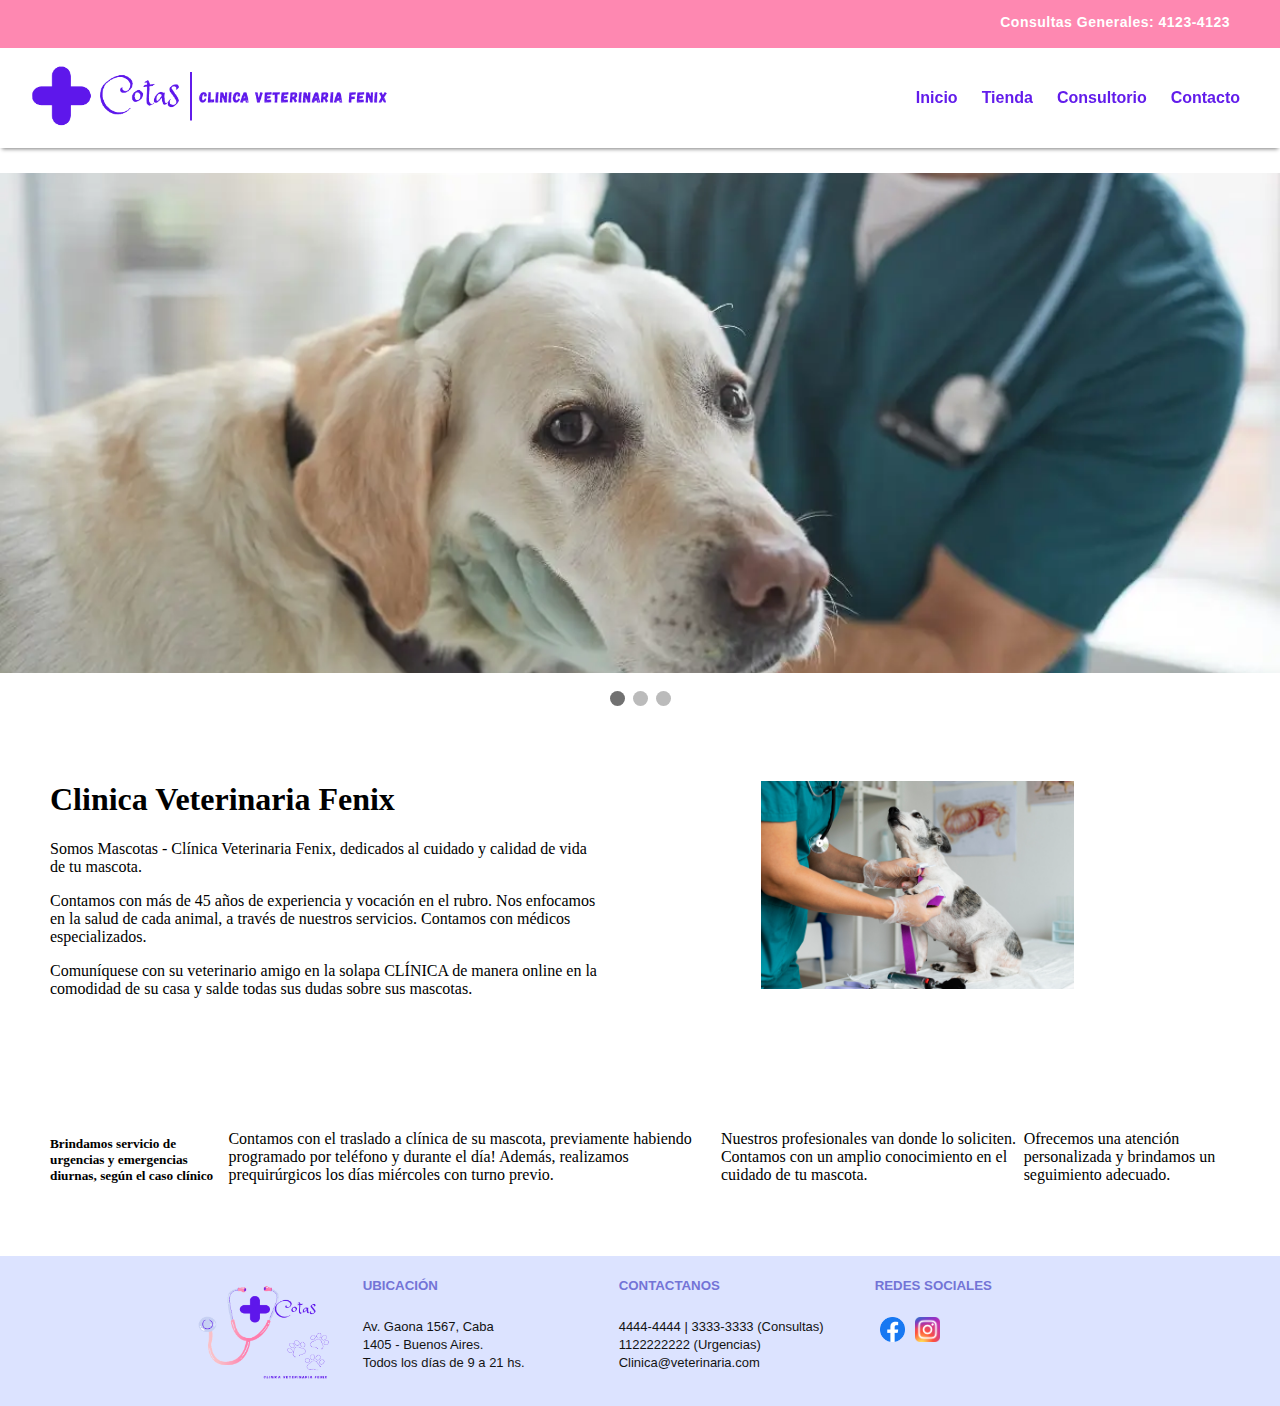
==== index.html @ 9f939056 "responsive menu and fix footer" ====
<!DOCTYPE html>

<html>

<head>
    <meta charset="utf-8">
    <meta http-equiv="X-UA-Compatible" content="IE=edge">
    <title>Clinica Veterinaria</title>
    <meta name="description" content="">
    <meta name="viewport" content="width=device-width, initial-scale=1">
    <link rel="stylesheet" href="css/style.css">
    <link rel="stylesheet" href="css/carousel.css">
    <link rel="icon" href="img/isologo veterinaria.ico">
    <link rel="stylesheet" href="https://cdnjs.cloudflare.com/ajax/libs/font-awesome/4.7.0/css/font-awesome.min.css">
</head>


<body>

    <div class="containerSupHeader">
        <div>
            <p class="textHeader">Consultas Generales: 4123-4123</p>
        </div>
    </div>

    <header>
        <div class="headerContainer">
            <div class="logo">
                <img src="img/logoveterinaria letras mas grandes.png" alt="isologo veterinaria" class="logoStyle">
            </div>

            <nav class="menu" id="myTopnav">
                
                <ul style="display:block;">
                    <a class="itemMenu" href="index.html">Inicio</a>
                    <a class="itemMenu" href="Tienda.html">Tienda</a>
                    <a class="itemMenu" href="#">Consultorio</a>
                    <a class="itemMenu" href="#">Contacto</a>
                    <a class="status" onclick="myFunction()" href="javascript:void(0);"> <i class="fa fa-bars" style="color: #7374d6;" aria-hidden="true"></i></a>


                </ul>
            </nav>
        </div>
    </header>


    <main style="width: 100%; height: 100%;">


        <div class="slideshow-container">

            <div class="mySlides fade" style="display: none;">

                <img src="img/img1.webp" class="imgCarousel" style="width: 100%; height: 500px;">
            </div>

            <div class="mySlides fade" style="display: none;">

                <img src="img/peluquero-canino.jpg" class="imgCarousel" style="width: 100%; height: 500px;">

            </div>

            <div class="mySlides fade" style="display: block;">

                <img src="img/snacks-naturales-para-perros-y-gatos.jpg" class="imgCarousel"
                    style="width: 100%; height: 500px;">

            </div>

            <a class="prev" onclick="plusSlides(-1)">❮</a>
            <a class="next" onclick="plusSlides(1)">❯</a>

        </div>
        <br>

        <div style="text-align:center">
            <span class="dot" onclick="currentSlide(1)"></span>
            <span class="dot" onclick="currentSlide(2)"></span>
            <span class="dot active" onclick="currentSlide(3)"></span>
        </div>

        <div class="containerColumn">

            <div class="contenedor dos-columnas">
                <div style="width: 80%;">
                    <article>
                        <h1>Clinica Veterinaria Fenix</h1>
                        <p>Somos Mascotas - Clínica Veterinaria Fenix, dedicados al cuidado y calidad de vida de tu
                            mascota. </p>
                        <p>Contamos con más de 45 años de experiencia y vocación en el rubro. Nos enfocamos en la salud
                            de cada animal, a través de nuestros servicios. Contamos con médicos especializados. </p>
                        <p>Comuníquese con su veterinario amigo en la solapa CLÍNICA de manera online en la comodidad de
                            su casa y salde todas sus dudas sobre sus mascotas. </p>
                    </article>
                </div>
                <div style="width: 90%; align-self: center; text-align: center;">
                    <article>
                        <img src="img/close-up-veterinarian-taking-care-dog.jpg" style="max-width: 50%">
                    </article>
                </div>
            </div>

            <div class="contenedor">
                <h5>Brindamos servicio de urgencias y emergencias diurnas, según el caso clínico</h5>
                <p>Contamos con el traslado a clínica de su mascota, previamente habiendo programado por teléfono y
                    durante el día! Además, realizamos prequirúrgicos los días miércoles con turno previo.</p>
                <p> Nuestros profesionales van donde lo soliciten. Contamos con un amplio conocimiento en el cuidado de
                    tu mascota.</p>
                <p> Ofrecemos una atención personalizada y brindamos un seguimiento adecuado.</p>

            </div>

        </div>




    </main>



    <footer>
        <div class="containerFooter">
            <div style="width: 20%;">
                <div class="logo">
                    <img src="img/logoveterinaria.png" class="imgLogo" alt="Icono">
                </div>
            </div>

            <div style="width: 30%;">
                <div>
                    <h5>
                        <span class="footerTextTitle">UBICACIÓN</span>
                    </h5>
                </div>
                <div style="transition: none 0s ease 0s; text-align: left; display: block; width: 90%;"
                    data-element-type="paragraph" data-version="5">
                    <p class="text-align-left m-text-align-center">
                        <span class="footerText">Av. Gaona 1567, Caba <br> 1405 - Buenos Aires.<br>Todos los días de 9 a
                            21 hs.</span>
                        <span class="footerText"><br></span>
                    </p>
                </div>

            </div>

            <div style="width: 30%;">
                <div>
                    <h5>
                        <span class="footerTextTitle">CONTACTANOS</span>
                    </h5>
                </div>
                <div style="transition: none 0s ease 0s; text-align: left; display: block; width: 90%;"
                    data-element-type="paragraph" data-version="5">
                    <p class="text-align-left m-text-align-center">
                        <span class="footerText">4444-4444 | 3333-3333 (Consultas)<br>1122222222
                            (Urgencias)<br>Clinica@veterinaria.com</span>
                        <span class="footerText"><br></span>
                    </p>
                </div>

            </div>

            <div style="width: 25%;">
                <h5>
                    <span class="footerTextTitle">REDES SOCIALES</span>
                </h5>
                <div style="display: flex;">
                    <div class="imgSocialMedia">
                        <a href="#"> <img src="img/fb.png" class="imgSocial" alt="Icono"></a>
                    </div>
                    <div class="imgSocialMedia">
                        <a href="#"> <img src="img/ig.png" class="imgSocial" alt="Icono"> </a>
                    </div>
                </div>
            </div>

        </div>

    </footer>

    <script>
        let slideIndex = 1;
        showSlides(slideIndex);

        function plusSlides(n) {
            showSlides(slideIndex += n);
        }

        function currentSlide(n) {
            showSlides(slideIndex = n);
        }

        function showSlides(n) {
            let i;
            let slides = document.getElementsByClassName("mySlides");
            let dots = document.getElementsByClassName("dot");
            if (n > slides.length) { slideIndex = 1 }
            if (n < 1) { slideIndex = slides.length }
            for (i = 0; i < slides.length; i++) {
                slides[i].style.display = "none";
            }
            for (i = 0; i < dots.length; i++) {
                dots[i].className = dots[i].className.replace(" active", "");
            }
            slides[slideIndex - 1].style.display = "block";
            dots[slideIndex - 1].className += " active";
        }
    </script>

<script>
    function myFunction() {
      var x = document.getElementById("myTopnav");
      if (x.className === "menu") {
        x.className += " responsive";
        
      } else {
        x.className = "menu";
      }
    }
    </script>
</body>

</html>
---- css/style.css ----
html {
  min-height: 100%;
  position: relative;
}

body {
  margin: 0;
  padding: 0;
}

.menu {
  width: 100%;
  padding: 10px;
}

.menu a:hover {
 
  color: black;
}

.itemMenu {
  color: #621ceb !important;
  text-decoration: none;
  font-size: 16px;
  font-family: 'Lucida Sans', 'Lucida Sans Regular', 'Lucida Grande', 'Lucida Sans Unicode', Geneva, Verdana, sans-serif;
  padding: 10px;
  font-weight: bold;
}

.itemMenu:hover {
  color: #fe88b1 !important;
  transition: 0.2s;
}


.logo {
  width: 10%;
  justify-content: center;
  align-items: center;
}
.logoStyle{
  height:80px;
}

.imgLogo {
  width: 160px;
  height: 140px;
}

header {
  position: sticky;
  top: 0px;
  background-color: white;
  box-shadow: 0 3px 4px -2px gray;

}

.headerContainer {
  flex-direction: row;
  display: flex;
  align-items: center;
  padding-left: 20px;
  padding-right: 20px;
  height: 100px;
}

.textHeader {
  text-align: end;
  justify-content: center;
  height: 20px;
  font-size: 14px;
  font-weight: bold;
  font-family: 'Lucida Sans', 'Lucida Sans Regular', 'Lucida Grande', 'Lucida Sans Unicode', Geneva, Verdana, sans-serif;
  color: white;
  letter-spacing: 0.5px;

}

footer {
  background-color: #dce3ff !important;
  position: inherit;
  bottom: 0px;
  left: 0px;
  width: 100%;
  height: 150px;
  color: #000;
  text-align: -webkit-center;
}

.footerTextTitle {
  font-family: 'Lucida Sans', 'Lucida Sans Regular', 'Lucida Grande', 'Lucida Sans Unicode', Geneva, Verdana, sans-serif;
  text-transform: uppercase;
  color: #7374d6;
  font-weight: bold;
  display: initial;
}

.footerText {
  display: initial;
  color: rgb(19, 19, 19);
  font-family: 'Lucida Sans', 'Lucida Sans Regular', 'Lucida Grande', 'Lucida Sans Unicode', Geneva, Verdana, sans-serif;
  font-size: 13px;
  font-weight: normal;
}

.imgSocialMedia {
  margin: 0px 5px 0px 5px;
  justify-content: left;
}

.imgSocial {
  width: 25px;
  height: 25px;
}


.contenedor {
  width: 100%;
  margin: 0 auto;
  justify-content: center;
  align-content: center;
  display: flex;
  align-items: flex-start;
  padding: 50px;
}

.containerSupHeader {
  background-color: #fe88b1 !important;
  width: 100%;
  display: flex;
  flex-direction: column;
}

.containerColumn {
  flex-direction: column;
  width: 100%;
  align: text-before-edge;
}

.containerFooter{
  display: flex; 
  width: 70%; 
  margin: 0px 20px 0px 20px; 
  text-align: left;
}


/* @media (min-width:480px) {
  .dos-columnas {
      display: flex;
      justify-content: space-between;
  }
} */


@media only screen and (max-width:600px) {
  .textHeader {
    flex-direction: row;
    text-align: center;
    margin-right: 0px;
  }

  .menu {
    flex-direction: row;
    text-align: center;
  }

}

@media only screen and (min-width: 1001px) {
  .textHeader {
    flex-direction: row;
    text-align: right;
    margin-right: 50px;
  }
  .status{
    display: none;
  }
  .menu {
    flex-direction: row;
    text-align: right;
  }

}



@media only screen and (max-width: 1000px) {
  .textHeader {
    flex-direction: row;
    text-align: center;
    margin-right: 0px;
  }
.itemMenu{
  display: none;
}
  .menu {
    flex-direction: row;
    text-align: end;
  }
  .logo{
    width: 10%;
    justify-content: left;
    align-items: center;
  }
  .logoStyle{
    height:70px;
    width: 250px;
  }
  .status{
    display: inherit;
  }
  .menu.responsive{
    position: relative; 
    text-align: -webkit-right; 
    align-self: self-start;}

   .menu.responsive a.status{
    position: revert;
    display: flex;
    padding: 8px;
    justify-content: space-around;
   }

  .menu.responsive.status{
    position: absolute;
    right: 0;
    top: 0;
  }
.menu.responsive a{
  float: none;
  display: block;
  text-align: right;
  background-color: #fff;
  width: 40%;
}


}
---- css/carousel.css ----
* {box-sizing: border-box}
    
.mySlides {display: none}
.imgCarousel {
    vertical-align: middle; 
    object-fit: cover;
    object-position: center center;
}

/* Slideshow container */
.slideshow-container {
  padding-top: 25px;
  max-width: 100%;
  position: inherit;
  margin: auto;
}

/* Next & previous buttons */
.prev, .next {
  cursor: pointer;
  position: absolute;
  top: 50%;
  width: auto;
  padding: 16px;
  margin-top: -22px;
  color: white;
  font-weight: bold;
  font-size: 18px;
  transition: 0.6s ease;
  border-radius: 0 3px 3px 0;
  user-select: none;
}

/* Position the "next button" to the right */
.next {
  right: 0;
  border-radius: 3px 0 0 3px;
}

/* On hover, add a black background color with a little bit see-through */
.prev:hover, .next:hover {
  background-color: rgba(0,0,0,0.8);
}

/* Caption text */
.text {
  color: #f2f2f2;
  font-size: 15px;
  padding: 8px 12px;
  position: absolute;
  bottom: 8px;
  width: 100%;
  text-align: center;
}

/* Number text (1/3 etc) */
.numbertext {
  color: #f2f2f2;
  font-size: 12px;
  padding: 8px 12px;
  position: absolute;
  top: 0;
}

/* The dots/bullets/indicators */
.dot {
  cursor: pointer;
  height: 15px;
  width: 15px;
  margin: 0 2px;
  background-color: #bbb;
  border-radius: 50%;
  display: inline-block;
  transition: background-color 0.6s ease;
}

.active, .dot:hover {
  background-color: #717171;
}

/* Fading animation */
.fade {
  animation-name: fade;
  animation-duration: 1.5s;
}

@keyframes fade {
  from {opacity: .4} 
  to {opacity: 1}
}

/* On smaller screens, decrease text size */
@media only screen and (max-width: 300px) {
  .prev, .next,.text {font-size: 11px}
}
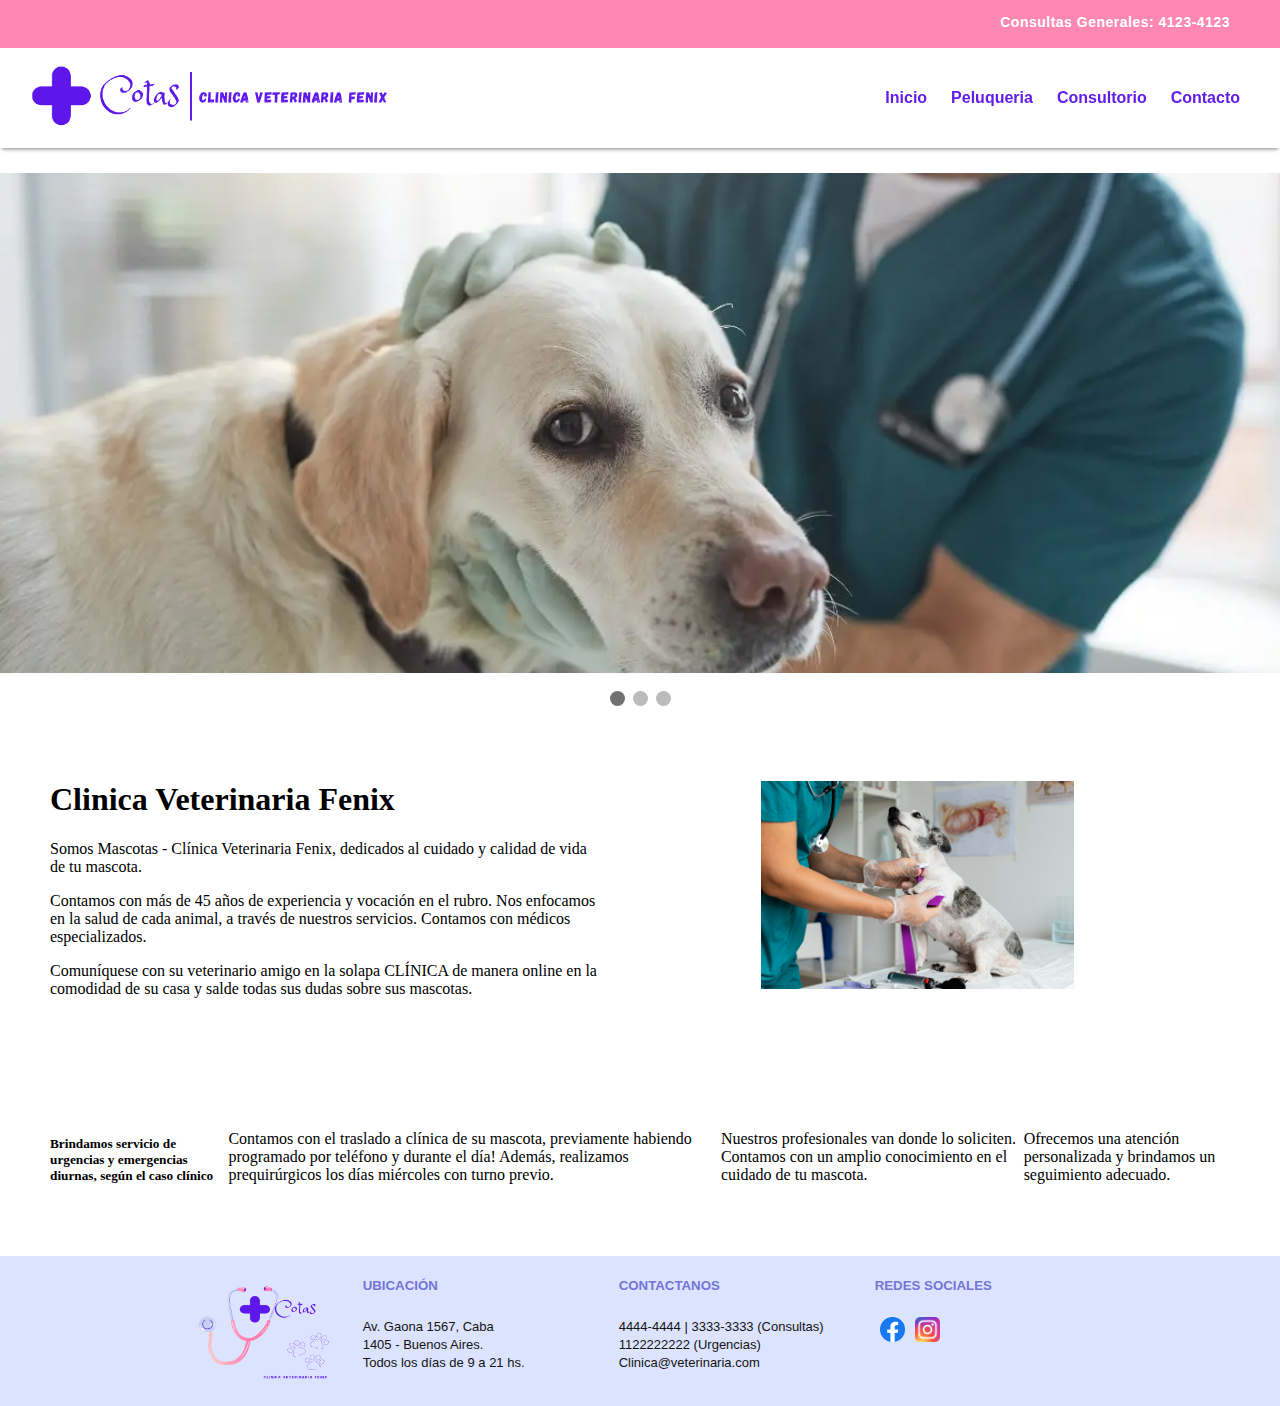
==== commit a5555cfc: "otro cambio" ====
--- a/index.html
+++ b/index.html
@@ -1,6 +1,6 @@
 <!DOCTYPE html>
 
-<html>
+<html lang="es">
 
 <head>
     <meta charset="utf-8">
@@ -16,7 +16,6 @@
 
 
 <body>
-
     <div class="containerSupHeader">
         <div>
             <p class="textHeader">Consultas Generales: 4123-4123</p>
@@ -24,6 +23,7 @@
     </div>
 
     <header>
+    
         <div class="headerContainer">
             <div class="logo">
                 <img src="img/logoveterinaria letras mas grandes.png" alt="isologo veterinaria" class="logoStyle">
@@ -33,7 +33,7 @@
                 
                 <ul style="display:block;">
                     <a class="itemMenu" href="index.html">Inicio</a>
-                    <a class="itemMenu" href="Tienda.html">Tienda</a>
+                    <a class="itemMenu" href="Peluqueria.html">Peluqueria</a>
                     <a class="itemMenu" href="#">Consultorio</a>
                     <a class="itemMenu" href="#">Contacto</a>
                     <a class="status" onclick="myFunction()" href="javascript:void(0);"> <i class="fa fa-bars" style="color: #7374d6;" aria-hidden="true"></i></a>
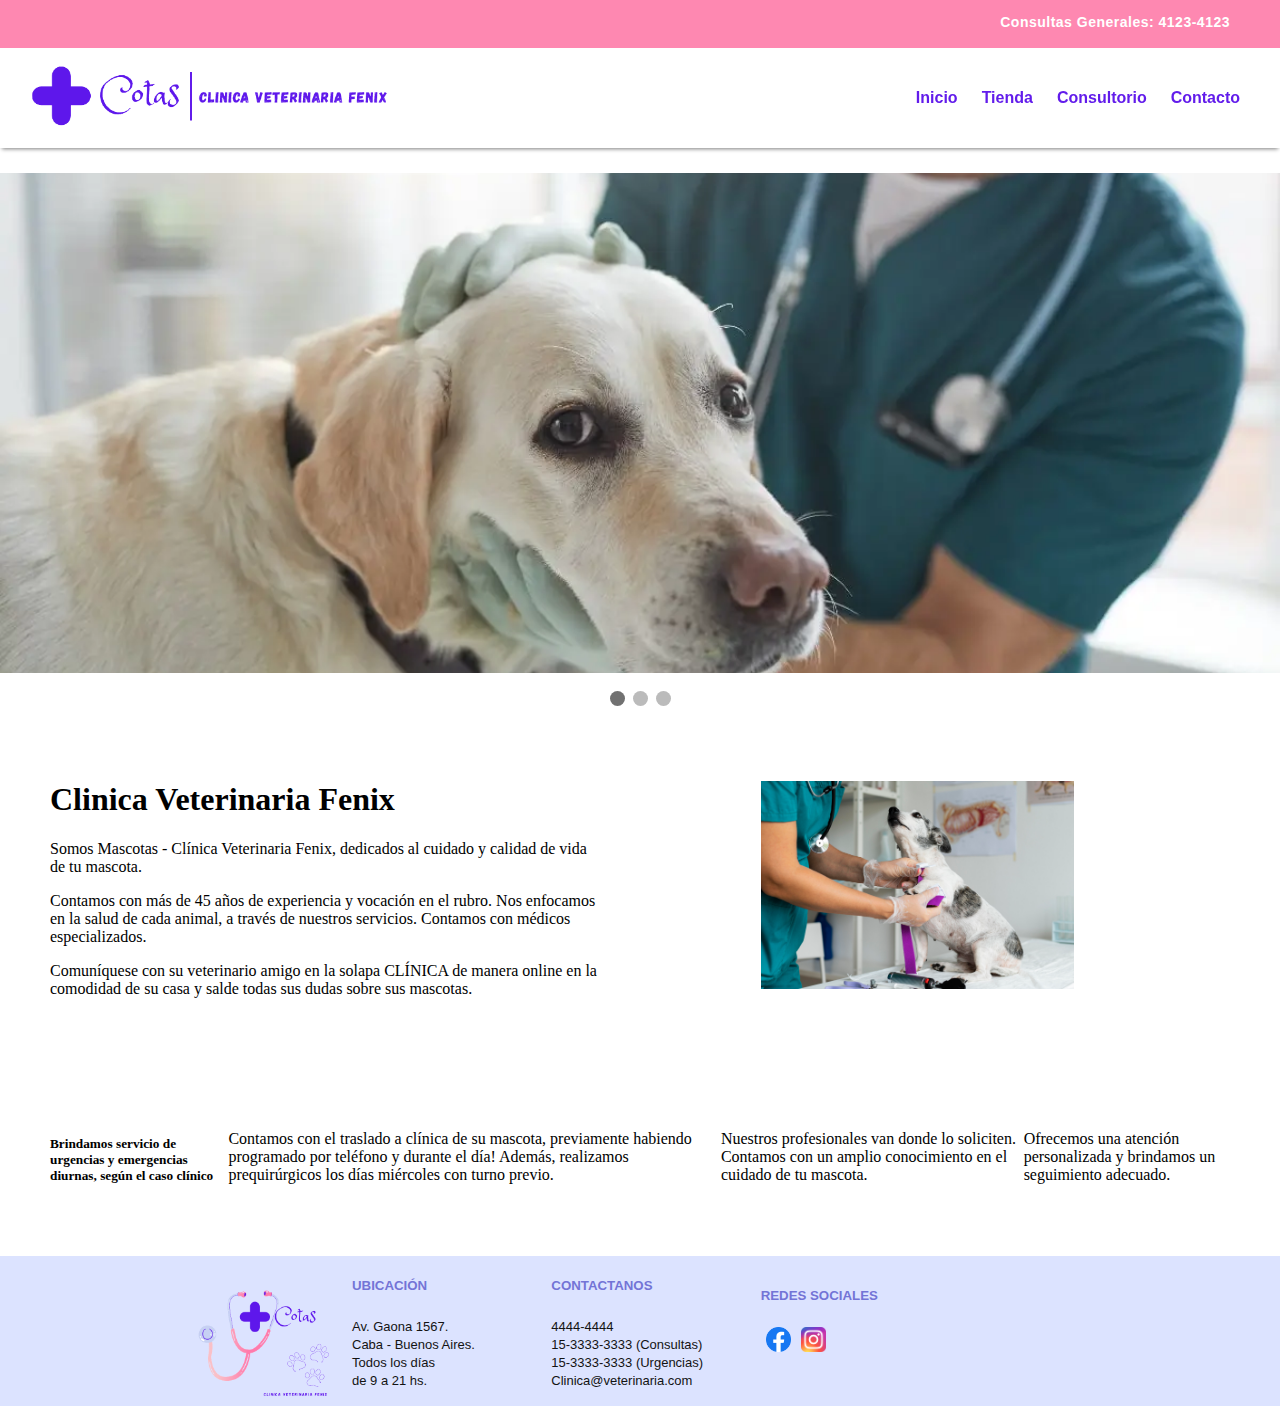
==== commit da316217: "Merge branch 'header-footage' of https://github.com/diarzim/ClinicaVeterinaria" ====
--- a/index.html
+++ b/index.html
@@ -1,6 +1,6 @@
 <!DOCTYPE html>
 
-<html lang="es">
+<html>
 
 <head>
     <meta charset="utf-8">
@@ -16,6 +16,7 @@
 
 
 <body>
+
     <div class="containerSupHeader">
         <div>
             <p class="textHeader">Consultas Generales: 4123-4123</p>
@@ -23,7 +24,6 @@
     </div>
 
     <header>
-    
         <div class="headerContainer">
             <div class="logo">
                 <img src="img/logoveterinaria letras mas grandes.png" alt="isologo veterinaria" class="logoStyle">
@@ -33,7 +33,7 @@
                 
                 <ul style="display:block;">
                     <a class="itemMenu" href="index.html">Inicio</a>
-                    <a class="itemMenu" href="Peluqueria.html">Peluqueria</a>
+                    <a class="itemMenu" href="Tienda.html">Tienda</a>
                     <a class="itemMenu" href="#">Consultorio</a>
                     <a class="itemMenu" href="#">Contacto</a>
                     <a class="status" onclick="myFunction()" href="javascript:void(0);"> <i class="fa fa-bars" style="color: #7374d6;" aria-hidden="true"></i></a>
@@ -133,16 +133,14 @@
                     <h5>
                         <span class="footerTextTitle">UBICACIÓN</span>
                     </h5>
-                </div>
-                <div style="transition: none 0s ease 0s; text-align: left; display: block; width: 90%;"
-                    data-element-type="paragraph" data-version="5">
-                    <p class="text-align-left m-text-align-center">
-                        <span class="footerText">Av. Gaona 1567, Caba <br> 1405 - Buenos Aires.<br>Todos los días de 9 a
-                            21 hs.</span>
-                        <span class="footerText"><br></span>
-                    </p>
-                </div>
-
+                    <div>
+                        <p class="text-align-left m-text-align-center">
+                            <span class="footerText">Av. Gaona 1567.<br> Caba - Buenos Aires.<br>Todos los días 
+                                <br>de 9 a 21 hs.</span>
+                            <span class="footerText"><br></span>
+                        </p>
+                    </div>
+                </div>
             </div>
 
             <div style="width: 30%;">
@@ -150,32 +148,32 @@
                     <h5>
                         <span class="footerTextTitle">CONTACTANOS</span>
                     </h5>
-                </div>
-                <div style="transition: none 0s ease 0s; text-align: left; display: block; width: 90%;"
-                    data-element-type="paragraph" data-version="5">
-                    <p class="text-align-left m-text-align-center">
-                        <span class="footerText">4444-4444 | 3333-3333 (Consultas)<br>1122222222
-                            (Urgencias)<br>Clinica@veterinaria.com</span>
-                        <span class="footerText"><br></span>
-                    </p>
-                </div>
-
-            </div>
-
-            <div style="width: 25%;">
-                <h5>
-                    <span class="footerTextTitle">REDES SOCIALES</span>
-                </h5>
-                <div style="display: flex;">
-                    <div class="imgSocialMedia">
-                        <a href="#"> <img src="img/fb.png" class="imgSocial" alt="Icono"></a>
+                    <div data-element-type="paragraph" data-version="5">
+                        <p class="text-align-left m-text-align-center">
+                            <span class="footerText">4444-4444 <br> 15-3333-3333 (Consultas)
+                                <br> 15-3333-3333 (Urgencias)
+                              <br>Clinica@veterinaria.com</span>
+                            <span class="footerText"><br></span>
+                        </p>
                     </div>
-                    <div class="imgSocialMedia">
-                        <a href="#"> <img src="img/ig.png" class="imgSocial" alt="Icono"> </a>
+                </div> 
+            </div> 
+
+            <div class="flexright">
+                <div style="text-align: left;display: block;">
+                    <h5>
+                        <span class="footerTextTitle">REDES SOCIALES</span>
+                    </h5>
+                    <div style="display: flex; po">
+                        <div class="imgSocialMedia">
+                            <a href="#"> <img src="img/fb.png" class="imgSocial" alt="Icono"></a>
+                        </div>
+                        <div class="imgSocialMedia">
+                            <a href="#"> <img src="img/ig.png" class="imgSocial" alt="Icono"> </a>
+                        </div>
                     </div>
                 </div>
-            </div>
-
+            </div> 
         </div>
 
     </footer>
--- a/css/style.css
+++ b/css/style.css
@@ -1,6 +1,7 @@
 html {
   min-height: 100%;
   position: relative;
+  box-sizing: border-box;
 }
 
 body {
@@ -44,7 +45,6 @@
 
 .imgLogo {
   width: 160px;
-  height: 140px;
 }
 
 header {
@@ -87,6 +87,21 @@
   text-align: -webkit-center;
 }
 
+.footercontainer {
+  display: flex;
+  flex-direction: row;
+}
+
+.flexleft {
+  flex:50%;
+  padding: 10px;
+}
+.flexright {
+  flex:50%;
+  padding: 10px;
+}
+
+
 .footerTextTitle {
   font-family: 'Lucida Sans', 'Lucida Sans Regular', 'Lucida Grande', 'Lucida Sans Unicode', Geneva, Verdana, sans-serif;
   text-transform: uppercase;
@@ -147,8 +162,8 @@
 
 /* @media (min-width:480px) {
   .dos-columnas {
-      display: flex;
-      justify-content: space-between;
+    display: flex;
+    justify-content: space-between;
   }
 } */
 
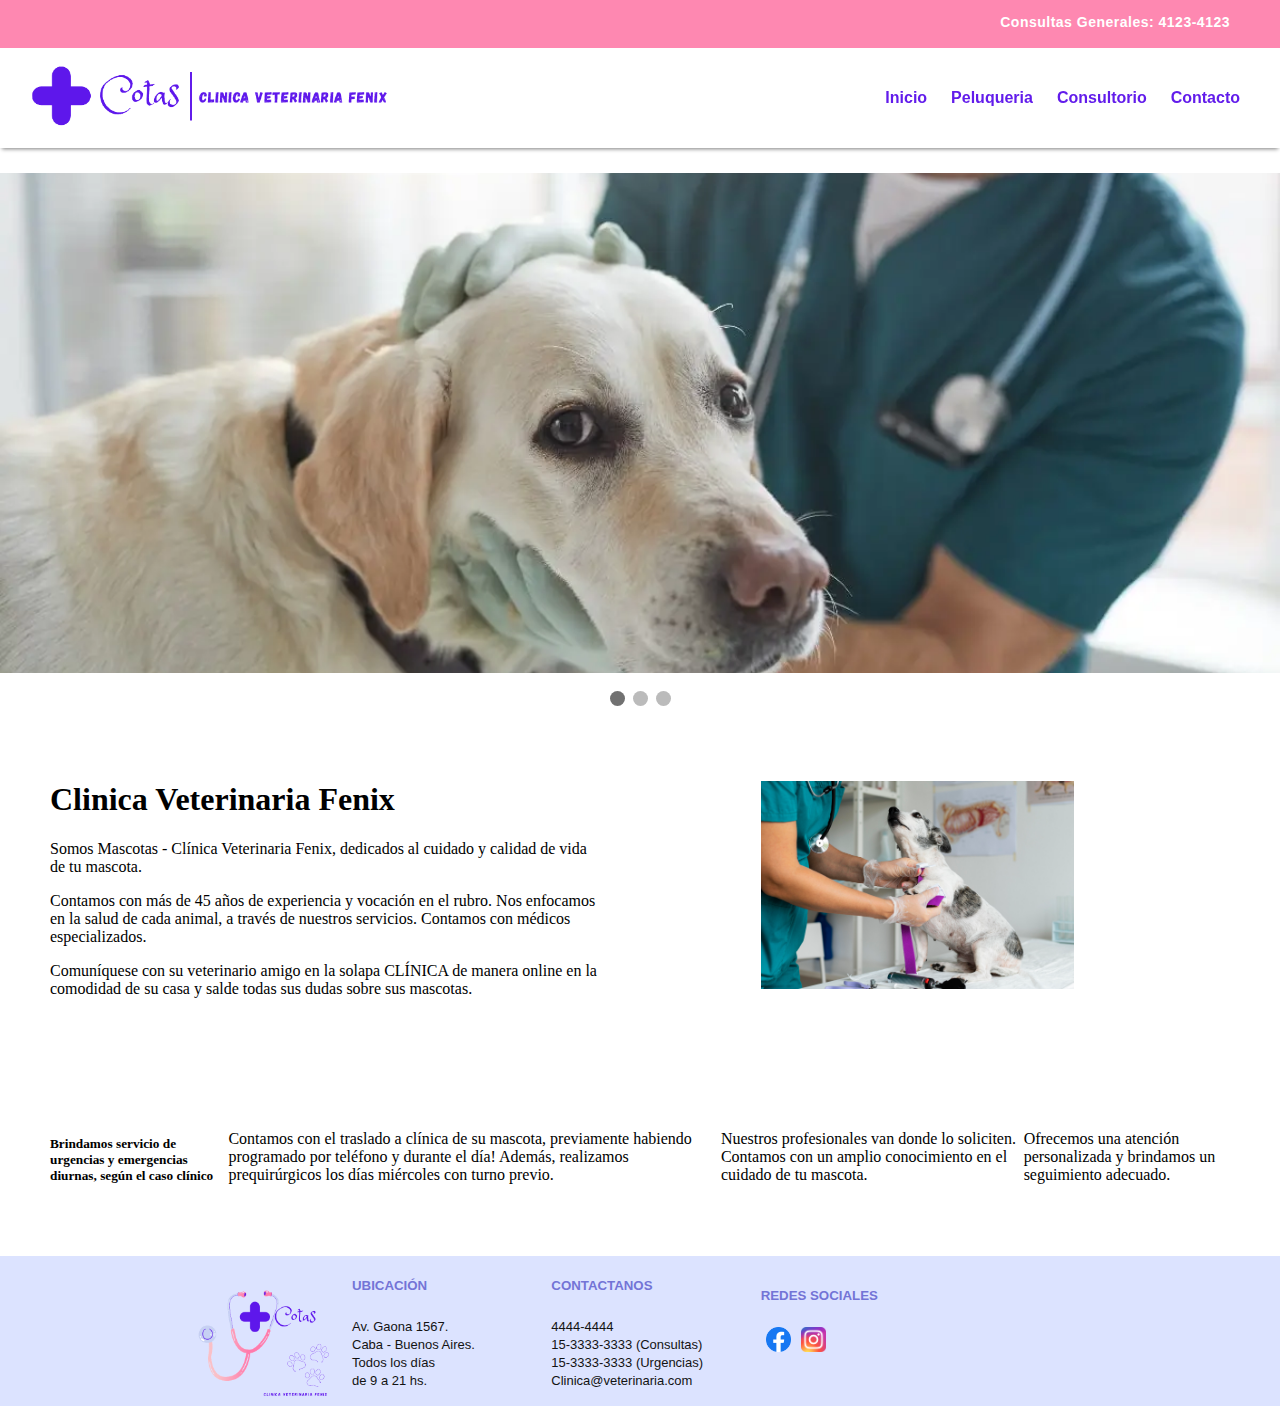
==== commit 615ed92f: "Agregando de apoquito" ====
--- a/index.html
+++ b/index.html
@@ -14,7 +14,6 @@
     <link rel="stylesheet" href="https://cdnjs.cloudflare.com/ajax/libs/font-awesome/4.7.0/css/font-awesome.min.css">
 </head>
 
-
 <body>
 
     <div class="containerSupHeader">
@@ -30,13 +29,14 @@
             </div>
 
             <nav class="menu" id="myTopnav">
-                
+
                 <ul style="display:block;">
                     <a class="itemMenu" href="index.html">Inicio</a>
-                    <a class="itemMenu" href="Tienda.html">Tienda</a>
+                    <a class="itemMenu" href="Peluqueria.html">Peluqueria</a>
                     <a class="itemMenu" href="#">Consultorio</a>
                     <a class="itemMenu" href="#">Contacto</a>
-                    <a class="status" onclick="myFunction()" href="javascript:void(0);"> <i class="fa fa-bars" style="color: #7374d6;" aria-hidden="true"></i></a>
+                    <a class="status" onclick="myFunction()" href="javascript:void(0);"> <i class="fa fa-bars"
+                            style="color: #7374d6;" aria-hidden="true"></i></a>
 
 
                 </ul>
@@ -113,12 +113,7 @@
 
         </div>
 
-
-
-
     </main>
-
-
 
     <footer>
         <div class="containerFooter">
@@ -135,7 +130,7 @@
                     </h5>
                     <div>
                         <p class="text-align-left m-text-align-center">
-                            <span class="footerText">Av. Gaona 1567.<br> Caba - Buenos Aires.<br>Todos los días 
+                            <span class="footerText">Av. Gaona 1567.<br> Caba - Buenos Aires.<br>Todos los días
                                 <br>de 9 a 21 hs.</span>
                             <span class="footerText"><br></span>
                         </p>
@@ -152,19 +147,19 @@
                         <p class="text-align-left m-text-align-center">
                             <span class="footerText">4444-4444 <br> 15-3333-3333 (Consultas)
                                 <br> 15-3333-3333 (Urgencias)
-                              <br>Clinica@veterinaria.com</span>
+                                <br>Clinica@veterinaria.com</span>
                             <span class="footerText"><br></span>
                         </p>
                     </div>
-                </div> 
-            </div> 
+                </div>
+            </div>
 
             <div class="flexright">
                 <div style="text-align: left;display: block;">
                     <h5>
                         <span class="footerTextTitle">REDES SOCIALES</span>
                     </h5>
-                    <div style="display: flex; po">
+                    <div style="display: flex;">
                         <div class="imgSocialMedia">
                             <a href="#"> <img src="img/fb.png" class="imgSocial" alt="Icono"></a>
                         </div>
@@ -173,7 +168,7 @@
                         </div>
                     </div>
                 </div>
-            </div> 
+            </div>
         </div>
 
     </footer>
@@ -207,16 +202,16 @@
         }
     </script>
 
-<script>
-    function myFunction() {
-      var x = document.getElementById("myTopnav");
-      if (x.className === "menu") {
-        x.className += " responsive";
-        
-      } else {
-        x.className = "menu";
-      }
-    }
+    <script>
+        function myFunction() {
+            var x = document.getElementById("myTopnav");
+            if (x.className === "menu") {
+                x.className += " responsive";
+
+            } else {
+                x.className = "menu";
+            }
+        }
     </script>
 </body>
 
--- a/css/style.css
+++ b/css/style.css
@@ -251,4 +251,34 @@
 }
 
 
+}
+
+
+
+
+@media only screen and (max-width: 1000px) {
+
+  .containerFooter{
+    display:contents; 
+    flex-direction: column;
+    width: 70%; 
+    margin: 0px 00px 0px 0px; 
+    text-align: left;
+  }
+  footer {
+    background-color: #dce3ff !important;
+    position: inherit;
+    bottom: 0px;
+    left: 0px;
+    width: 100%;
+    height: auto;
+    color: #000;
+    text-align: -webkit-center;
+  }
+  .flexright {
+   display: inline-block;
+   padding: 0px;
+   width: 30%;
+   padding-bottom: 15px;
+  }
 }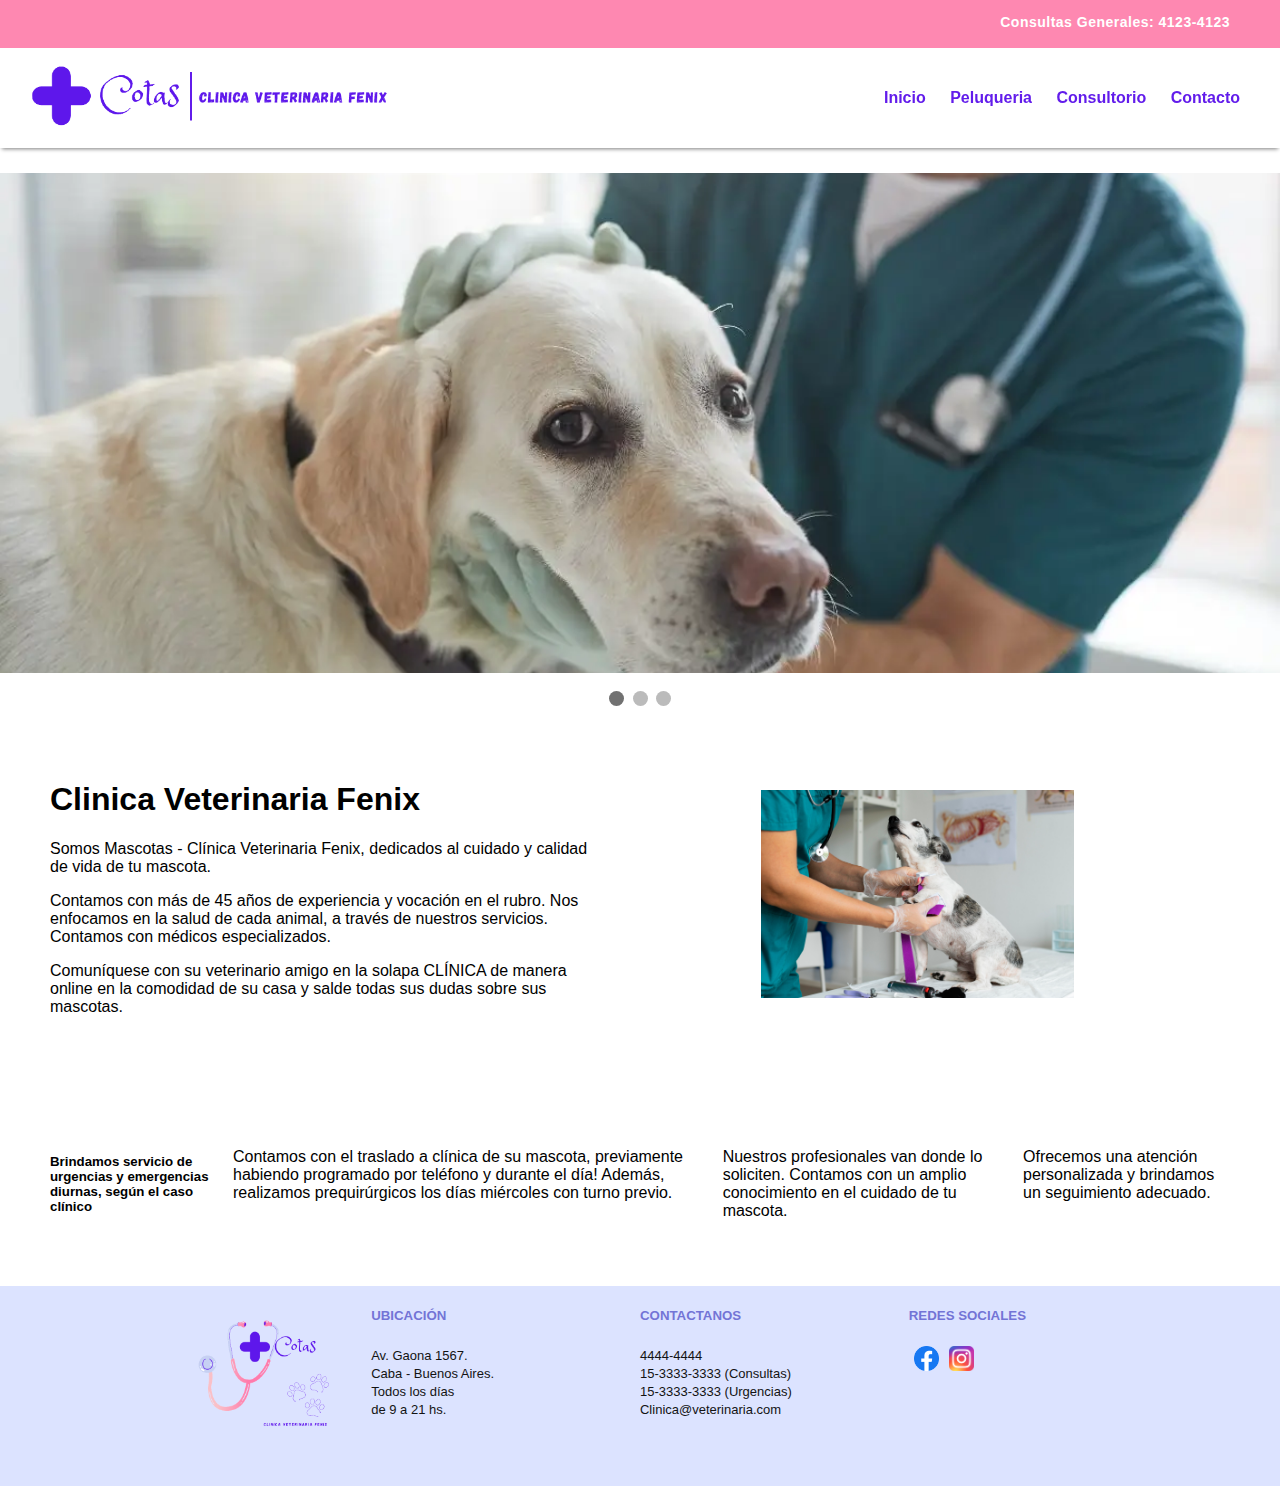
==== commit 209c402e: "se sube la solucion del contenido de la pagina Consultorio, y ademas se sube el formulario de reserv" ====
--- a/index.html
+++ b/index.html
@@ -33,8 +33,8 @@
                 <ul style="display:block;">
                     <a class="itemMenu" href="index.html">Inicio</a>
                     <a class="itemMenu" href="Peluqueria.html">Peluqueria</a>
-                    <a class="itemMenu" href="#">Consultorio</a>
-                    <a class="itemMenu" href="#">Contacto</a>
+                    <a class="itemMenu" href="Consultorio.html">Consultorio</a>
+                    <a class="itemMenu" href="Contacto.html">Contacto</a>
                     <a class="status" onclick="myFunction()" href="javascript:void(0);"> <i class="fa fa-bars"
                             style="color: #7374d6;" aria-hidden="true"></i></a>
 
@@ -50,18 +50,18 @@
 
         <div class="slideshow-container">
 
-            <div class="mySlides fade" style="display: none;">
+            <div class="mySlides fadeCarrousel" style="display: none;">
 
                 <img src="img/img1.webp" class="imgCarousel" style="width: 100%; height: 500px;">
             </div>
 
-            <div class="mySlides fade" style="display: none;">
+            <div class="mySlides fadeCarrousel" style="display: none;">
 
                 <img src="img/peluquero-canino.jpg" class="imgCarousel" style="width: 100%; height: 500px;">
 
             </div>
 
-            <div class="mySlides fade" style="display: block;">
+            <div class="mySlides fadeCarrousel" style="display: block;">
 
                 <img src="img/snacks-naturales-para-perros-y-gatos.jpg" class="imgCarousel"
                     style="width: 100%; height: 500px;">
--- a/css/style.css
+++ b/css/style.css
@@ -2,6 +2,7 @@
   min-height: 100%;
   position: relative;
   box-sizing: border-box;
+  font-family: Arial, sans-serif;
 }
 
 body {
@@ -10,6 +11,7 @@
 }
 
 .menu {
+  
   width: 100%;
   padding: 10px;
 }
@@ -52,6 +54,7 @@
   top: 0px;
   background-color: white;
   box-shadow: 0 3px 4px -2px gray;
+  z-index: 200;
 
 }
 
@@ -82,7 +85,7 @@
   bottom: 0px;
   left: 0px;
   width: 100%;
-  height: 150px;
+  height: 200px;
   color: #000;
   text-align: -webkit-center;
 }
@@ -93,12 +96,12 @@
 }
 
 .flexleft {
-  flex:50%;
+   flex:50%;
   padding: 10px;
 }
 .flexright {
-  flex:50%;
-  padding: 10px;
+ /* flex:50%; */
+  /*padding: 10px;*/
 }
 
 
@@ -149,7 +152,6 @@
 .containerColumn {
   flex-direction: column;
   width: 100%;
-  align: text-before-edge;
 }
 
 .containerFooter{
@@ -157,6 +159,32 @@
   width: 70%; 
   margin: 0px 20px 0px 20px; 
   text-align: left;
+}
+
+.containerpeluqueria{
+  width: 250px;
+  height:250px;
+  overflow:hidden;
+  margin:200px auto;
+  border-radius:20px;
+  box-shadow: 5px 8px 12px grey;
+  display: inline-block;
+  text-align: center;
+}
+
+.containerpeluqueriaimg{
+  width:100%;
+  height:100%;
+
+}
+
+.servicios{
+  text-align: center;
+  font-size: 30px;
+  font-weight: bold;
+  font-family: 'Lucida Sans', 'Lucida Sans Regular', 'Lucida Grande', 'Lucida Sans Unicode', Geneva, Verdana, sans-serif;
+  color: #fe88b1;
+  letter-spacing: 0.5px;
 }
 
 
@@ -253,10 +281,58 @@
 
 }
 
-
-
-
-@media only screen and (max-width: 1000px) {
+.cuadro input,
+.cuadro textarea,
+.cuadro select{
+    background: none;
+    border-color:white;
+    border: 1px solid;
+    border-radius: 5px;
+    padding: 1rem;
+    margin-bottom: 10px;
+    width: 100%;
+  }
+.cuadro{
+  width:50%;
+  text-align: center;
+  margin-left:auto;
+  margin-right:auto;
+}
+
+.titulo{
+  font-size: 2rem;
+  text-align: center;
+  text-transform: uppercase;
+  margin-top:20px;
+}
+
+.informacion{
+  font-size: 1.5rem;
+  text-align: center;
+  max-width: 70%;
+  margin-left: auto;
+  margin-right: auto;
+}
+
+.botones{
+  margin:auto;
+  padding: 0.5rem 2rem;
+  border-radius: 5px;
+  border-color:white;
+  color:black;
+  cursor: pointer;
+}
+
+
+.form-contacto{
+  display:flex;
+  flex-direction:column;
+  align-items: center;
+}
+
+
+
+@media only screen and (max-width: 1150px) {
 
   .containerFooter{
     display:contents; 
@@ -281,4 +357,30 @@
    width: 30%;
    padding-bottom: 15px;
   }
+}
+@media only screen and (max-width: 1300px) (min-width: 1001px) {
+
+  .containerFooter{
+    display:contents; 
+    flex-direction: column;
+    width: 60%; 
+    margin: 0px 00px 0px 0px; 
+    text-align: left;
+  }
+  footer {
+    background-color: #dce3ff !important;
+    position: inherit;
+    bottom: 0px;
+    left: 0px;
+    width: 90%;
+    height: auto;
+    color: #000;
+    text-align: -webkit-center;
+  }
+  .flexright {
+   display: inline-block;
+   padding: 0px;
+   width: 30%;
+   padding-bottom: 10px;
+  }
 }--- a/css/carousel.css
+++ b/css/carousel.css
@@ -79,12 +79,12 @@
 }
 
 /* Fading animation */
-.fade {
+.fadeCarrousel {
   animation-name: fade;
   animation-duration: 1.5s;
 }
 
-@keyframes fade {
+@keyframes fadeCarrousel {
   from {opacity: .4} 
   to {opacity: 1}
 }
